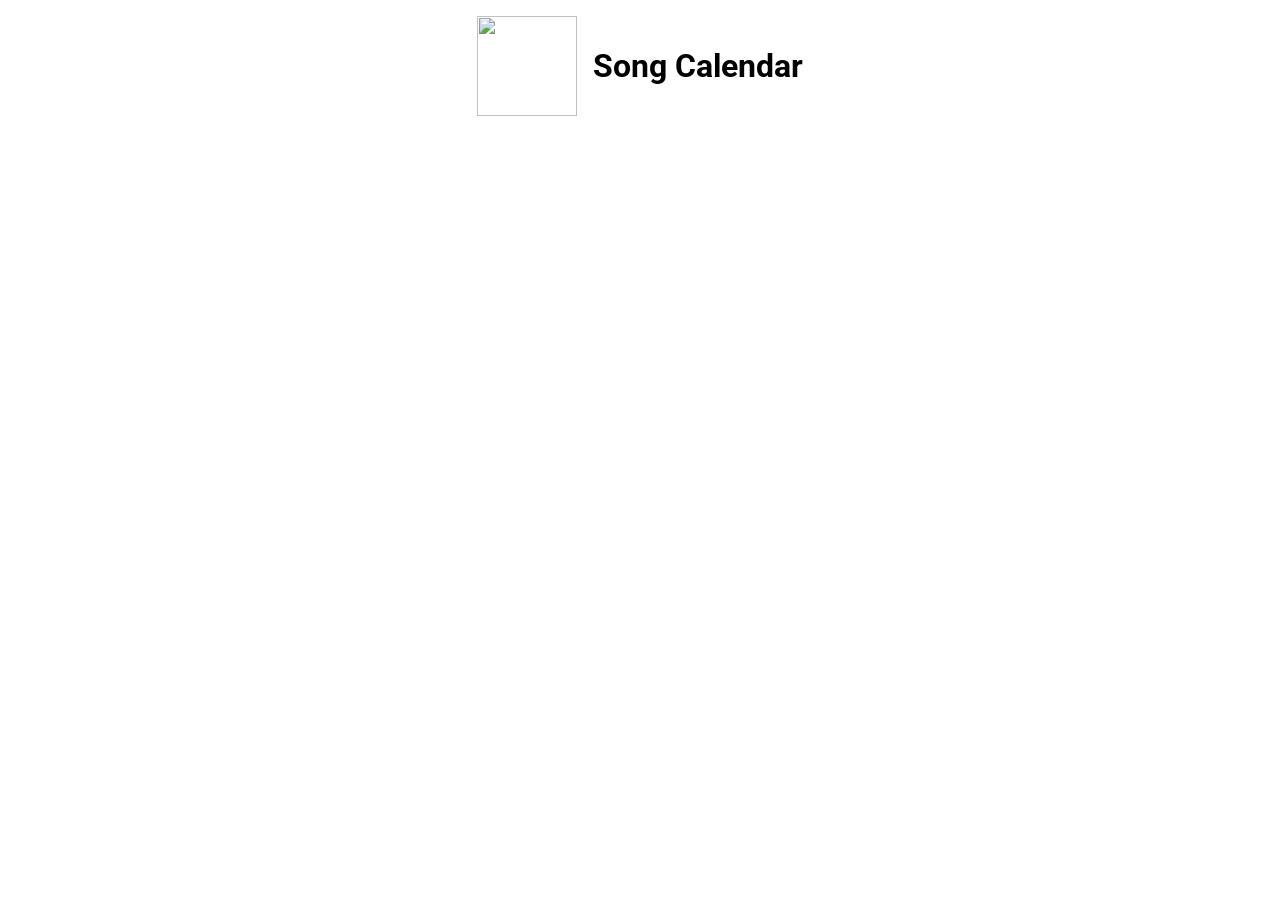
==== calendar.html @ 7c7ef2a3 "Song Calendar refactored for GH pages" ====
<!DOCTYPE html>
<html lang="en">
<head>
    <meta charset="UTF-8">
    <meta name="viewport" content="width=device-width, initial-scale=1.0">
    <title>Song Calendar</title>
    <link rel="stylesheet" href="style.css">
</head>
<body>
    <header>
        <a href="index.html"><img src="images/songcalendar.png" width="100" height="100"><h1>Song Calendar</h1></a>
    </header>
    <script src="./components/calendar.js" type="module" defer></script>
</body>
</html>
---- style.css ----
@import url('https://fonts.googleapis.com/css2?family=Roboto:wght@300;400;500;700;900&display=swap');

* {
    font-family: 'Roboto', sans-serif;
}

#homecard {
    height: 75vh;
    width: 70vw;
    margin-left: auto;
    margin-right: auto;
    text-align: center;
}
/* --- elements in start --- */
header > a {
    display: flex;
    align-items: center;
    justify-content: center;
    gap: 1rem;
    margin: 1rem;
    text-decoration: none;
    color: inherit;
}

.todayis, .todaysongs {
    padding-top: 10%;
    padding-bottom: 10%;   
}

.todayis {
    font-size: xx-large;
}

#consultMoreButton {
    display: inline-block;
    border: none;
    padding: 1rem 2rem;
    margin: 0;
    text-decoration: none;
    background: rgb(197, 53, 53);
    color: #ffffff;
    font-family: sans-serif;
    font-size: 1rem;
    cursor: pointer;
    text-align: center;
    transition: background 250ms ease-in-out, transform 150ms ease;
}
    
#consultMoreButton:hover,
#consultMoreButton:focus {
    background: rgb(104, 25, 25);
}
    
#consultMoreButton:focus {
    outline: 1px solid #fff;
    outline-offset: -4px;
}
    
#consultMoreButton:active {
    transform: scale(0.99);
}

/* --- month selection view elements --- */
#calendarview {
    box-sizing: border-box;
    padding-left: 5%;
    padding-right: 5%;
    display: grid;
    height: 100%;
    width: 100%;
    grid-template-columns: repeat(4, 1fr);
    grid-template-rows: 3fr 3fr 3fr;
    gap: 1rem;
    align-items: center;
    justify-content: center;
}

.monthdiv {
    border: 1px solid black;
    align-self: stretch;
    width: auto;
    height: auto;
    display: flex;
    align-items: center;
    justify-content: center;
    cursor: pointer;
    transition: background 250ms ease-in-out, transform 150ms ease;
}

.monthdiv:hover,
.monthdiv:focus {
    background: rgb(201, 198, 198);
}

#monthsDiv {
    display: grid;
    grid-template-columns: 1fr 1fr 1fr 1fr 1fr 1fr 1fr;
    grid-template-rows: 1fr 1fr 1fr 1fr 1fr 1fr;
}

#monthnamediv {
    grid-area: 1/1/1/8;
    font-size: x-large;
}

/* --- common elements between month view and day view --- */

#monthnamediv, #daynamediv {
    display: flex;
    align-items: center;
    justify-content: center;
    padding: 2rem;
    background-color: rgb(197, 53, 53);
    color: white;
    border: 1px solid rgb(197, 53, 53);
}

#chevronleft, #chevronsleft {
    max-width: 100%;
    filter: invert(1);
    cursor: pointer;
}

/* --- day view --- */

.daynumber {
    align-self: stretch;
    width: auto;
    height: auto;
    display: flex;
    align-items: center;
    justify-content: center;
    cursor: pointer;
    transition: background 250ms ease-in-out, transform 150ms ease;
    box-sizing: border-box;
    border: 1px solid black;
    margin: -0.5px;
}

.daynumber:focus,
.daynumber:hover {
    background: rgb(201, 198, 198);
}

#dayView {
    font-size: x-large;
}
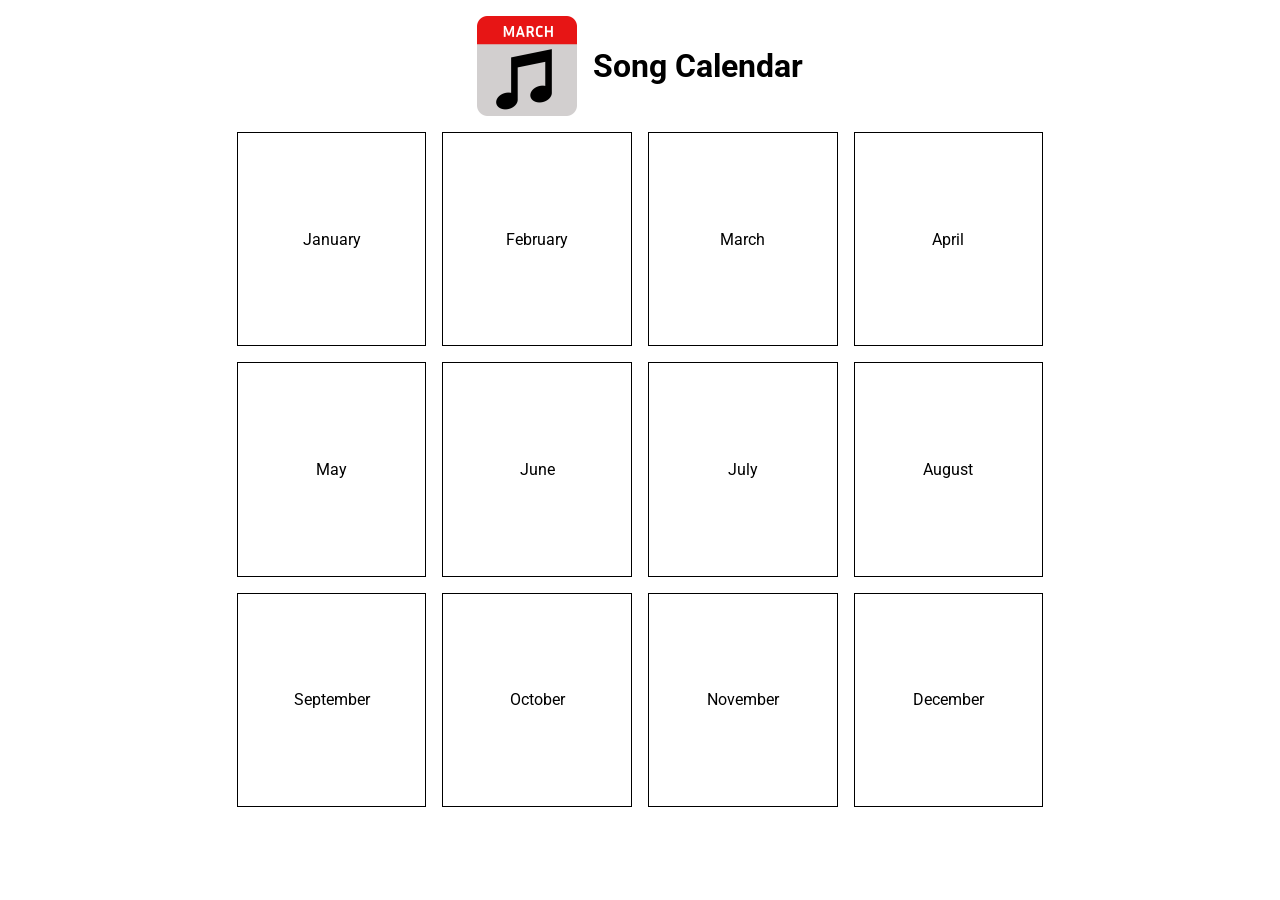
==== commit 4ea9ede6: "Update calendar.html new routes for gh pages" ====
--- a/calendar.html
+++ b/calendar.html
@@ -8,8 +8,8 @@
 </head>
 <body>
     <header>
-        <a href="index.html"><img src="images/songcalendar.png" width="100" height="100"><h1>Song Calendar</h1></a>
+        <a href="index.html"><img src="songcalendar.png" width="100" height="100"><h1>Song Calendar</h1></a>
     </header>
-    <script src="./components/calendar.js" type="module" defer></script>
+    <script src="./calendar.js" type="module" defer></script>
 </body>
-</html>+</html>
--- a/style.css
+++ b/style.css
@@ -61,6 +61,7 @@
 }
 
 /* --- month selection view elements --- */
+
 #calendarview {
     box-sizing: border-box;
     padding-left: 5%;
@@ -144,4 +145,4 @@
 
 #dayView {
     font-size: x-large;
-}+}
